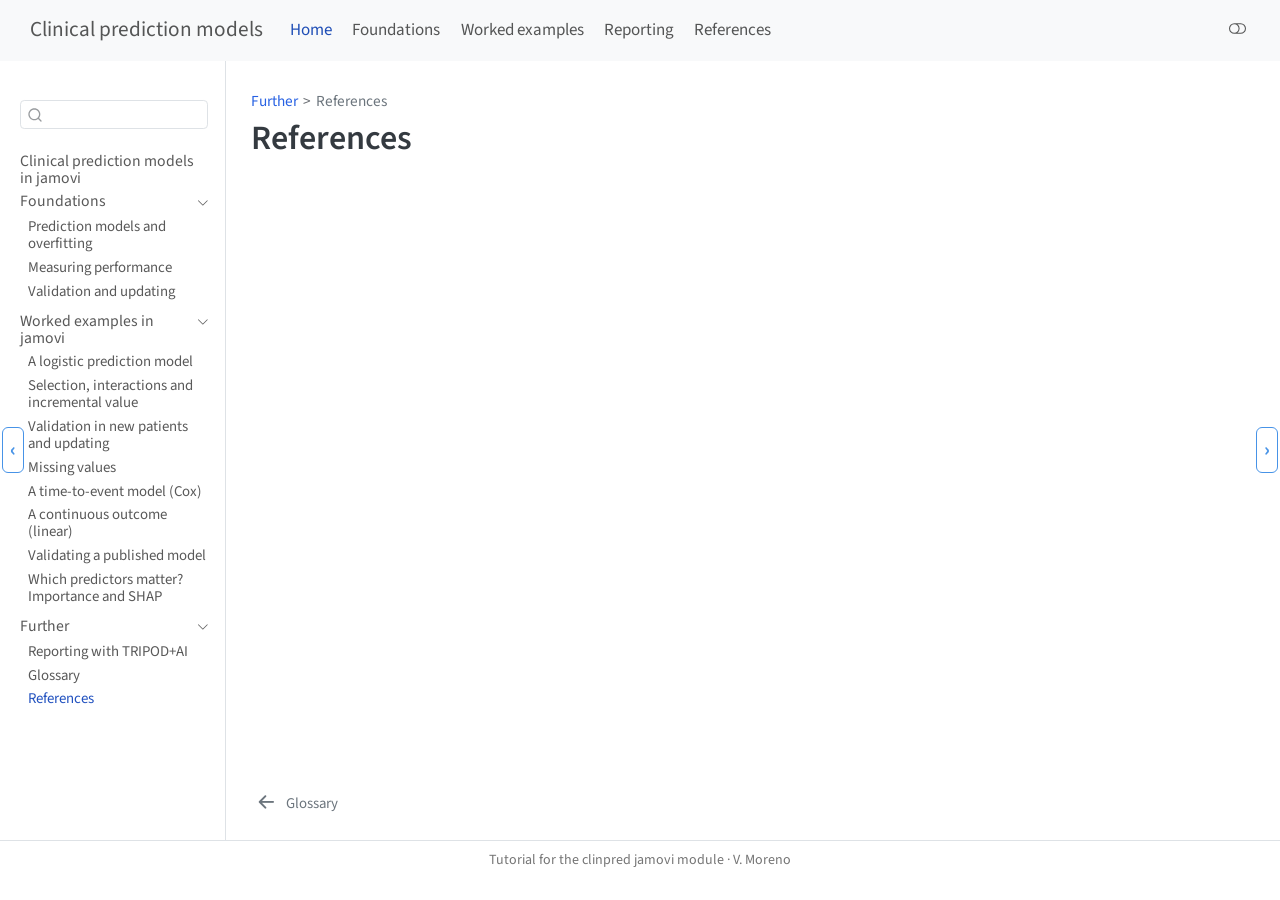
==== docs/references.html @ 21238e84 "clinpred 0.5.0: tutorial, documentation, last fixes - tutorial website (docs/, GitHub Pages): founda" ====
<!DOCTYPE html>
<html xmlns="http://www.w3.org/1999/xhtml" lang="en" xml:lang="en"><head>

<meta charset="utf-8">
<meta name="generator" content="quarto-1.10.18">

<meta name="viewport" content="width=device-width, initial-scale=1.0, user-scalable=yes">


<title>References – Clinical prediction models</title>
<style>
/* Default styles provided by pandoc.
** See https://pandoc.org/MANUAL.html#variables-for-html for config info.
*/
span.smallcaps{font-variant: small-caps;}
div.columns{display: flex; gap: 1.5em;}
div.column{flex: auto;}
@media screen {
div.columns{gap: min(4vw, 1.5em);}
div.column{overflow-x: auto;}
}
div.hanging-indent{margin-left: 1.5em; text-indent: -1.5em;}
ul.task-list{list-style: none;}
ul.task-list li input[type="checkbox"] {
  width: 0.8em;
  margin: 0 0.8em 0.2em -1em; /* quarto-specific, see https://github.com/quarto-dev/quarto-cli/issues/4556 */ 
  vertical-align: middle;
}
/* CSS for citations */
div.csl-bib-body { }
div.csl-entry {
  clear: both;
}
.hanging-indent div.csl-entry {
  margin-left:2em;
  text-indent:-2em;
}
div.csl-left-margin {
  min-width:2em;
  float:left;
}
div.csl-right-inline {
  margin-left:2em;
  padding-left:1em;
}
div.csl-indent {
  margin-left: 2em;
}</style>


<script src="site_libs/quarto-nav/quarto-nav.js"></script>
<script src="site_libs/quarto-nav/headroom.min.js"></script>
<script src="site_libs/clipboard/clipboard.min.js"></script>
<script src="site_libs/quarto-search/autocomplete.umd.js"></script>
<script src="site_libs/quarto-search/fuse.min.js"></script>
<script src="site_libs/quarto-search/quarto-search.js"></script>
<meta name="quarto:offset" content="./">
<link href="./further/glossary.html" rel="prev">
<script src="site_libs/quarto-html/quarto.js" type="module"></script>
<script src="site_libs/quarto-html/tabsets/tabsets.js" type="module"></script>
<script src="site_libs/quarto-html/popper.min.js"></script>
<script src="site_libs/quarto-html/tippy.umd.min.js"></script>
<script src="site_libs/quarto-html/anchor.min.js"></script>
<link href="site_libs/quarto-html/tippy.css" rel="stylesheet">
<link href="site_libs/quarto-html/quarto-syntax-highlighting-64a204ab8560d761af7679ceaba22944.css" rel="stylesheet" class="quarto-color-scheme" id="quarto-text-highlighting-styles">
<link href="site_libs/quarto-html/quarto-syntax-highlighting-dark-b85bc7c33db8c58e0ec93c3465666fed.css" rel="stylesheet" class="quarto-color-scheme quarto-color-alternate" id="quarto-text-highlighting-styles">
<link href="site_libs/quarto-html/quarto-syntax-highlighting-64a204ab8560d761af7679ceaba22944.css" rel="stylesheet" class="quarto-color-scheme-extra" id="quarto-text-highlighting-styles">
<script src="site_libs/bootstrap/bootstrap.min.js"></script>
<link href="site_libs/bootstrap/bootstrap-icons.css" rel="stylesheet">
<link href="site_libs/bootstrap/bootstrap-e5e84f5a70260acdabf710505354887c.min.css" rel="stylesheet" append-hash="true" class="quarto-color-scheme" id="quarto-bootstrap" data-mode="light">
<link href="site_libs/bootstrap/bootstrap-dark-4143a9d5f9d8f9deb4202a6d60211dcc.min.css" rel="stylesheet" append-hash="true" class="quarto-color-scheme quarto-color-alternate" id="quarto-bootstrap" data-mode="dark">
<link href="site_libs/bootstrap/bootstrap-e5e84f5a70260acdabf710505354887c.min.css" rel="stylesheet" append-hash="true" class="quarto-color-scheme-extra" id="quarto-bootstrap" data-mode="light">
<script id="quarto-search-options" type="application/json">{
  "location": "sidebar",
  "copy-button": false,
  "collapse-after": 3,
  "panel-placement": "start",
  "type": "textbox",
  "limit": 50,
  "keyboard-shortcut": [
    "f",
    "/",
    "s"
  ],
  "language": {
    "search-no-results-text": "No results",
    "search-matching-documents-text": "matching documents",
    "search-copy-link-title": "Copy link to search",
    "search-hide-matches-text": "Hide additional matches",
    "search-more-match-text": "more match in this document",
    "search-more-matches-text": "more matches in this document",
    "search-clear-button-title": "Clear",
    "search-text-placeholder": "",
    "search-detached-cancel-button-title": "Cancel",
    "search-submit-button-title": "Submit",
    "search-label": "Search"
  }
}</script>


<link rel="stylesheet" href="styles.css">
</head>

<body class="nav-sidebar docked nav-fixed quarto-light"><script id="quarto-html-before-body" type="application/javascript">
    const toggleBodyColorMode = (bsSheetEl) => {
      const mode = bsSheetEl.getAttribute("data-mode");
      const bodyEl = window.document.querySelector("body");
      if (mode === "dark") {
        bodyEl.classList.add("quarto-dark");
        bodyEl.classList.remove("quarto-light");
      } else {
        bodyEl.classList.add("quarto-light");
        bodyEl.classList.remove("quarto-dark");
      }
    }
    const toggleBodyColorPrimary = () => {
      const bsSheetEl = window.document.querySelector("link#quarto-bootstrap:not([rel=disabled-stylesheet])");
      if (bsSheetEl) {
        toggleBodyColorMode(bsSheetEl);
      }
    }
    const setColorSchemeToggle = (alternate) => {
      const toggles = window.document.querySelectorAll('.quarto-color-scheme-toggle');
      for (let i=0; i < toggles.length; i++) {
        const toggle = toggles[i];
        if (toggle) {
          if (alternate) {
            toggle.classList.add("alternate");
          } else {
            toggle.classList.remove("alternate");
          }
        }
      }
    };
    const toggleColorMode = (alternate) => {
      // Switch the stylesheets
      const primaryStylesheets = window.document.querySelectorAll('link.quarto-color-scheme:not(.quarto-color-alternate)');
      const alternateStylesheets = window.document.querySelectorAll('link.quarto-color-scheme.quarto-color-alternate');
      manageTransitions('#quarto-margin-sidebar .nav-link', false);
      if (alternate) {
        // note: dark is layered on light, we don't disable primary!
        enableStylesheet(alternateStylesheets);
        for (const sheetNode of alternateStylesheets) {
          if (sheetNode.id === "quarto-bootstrap") {
            toggleBodyColorMode(sheetNode);
          }
        }
      } else {
        disableStylesheet(alternateStylesheets);
        enableStylesheet(primaryStylesheets)
        toggleBodyColorPrimary();
      }
      manageTransitions('#quarto-margin-sidebar .nav-link', true);
      // Switch the toggles
      setColorSchemeToggle(alternate)
      // Hack to workaround the fact that safari doesn't
      // properly recolor the scrollbar when toggling (#1455)
      if (navigator.userAgent.indexOf('Safari') > 0 && navigator.userAgent.indexOf('Chrome') == -1) {
        manageTransitions("body", false);
        window.scrollTo(0, 1);
        setTimeout(() => {
          window.scrollTo(0, 0);
          manageTransitions("body", true);
        }, 40);
      }
    }
    const disableStylesheet = (stylesheets) => {
      for (let i=0; i < stylesheets.length; i++) {
        const stylesheet = stylesheets[i];
        stylesheet.rel = 'disabled-stylesheet';
      }
    }
    const enableStylesheet = (stylesheets) => {
      for (let i=0; i < stylesheets.length; i++) {
        const stylesheet = stylesheets[i];
        if(stylesheet.rel !== 'stylesheet') { // for Chrome, which will still FOUC without this check
          stylesheet.rel = 'stylesheet';
        }
      }
    }
    const manageTransitions = (selector, allowTransitions) => {
      const els = window.document.querySelectorAll(selector);
      for (let i=0; i < els.length; i++) {
        const el = els[i];
        if (allowTransitions) {
          el.classList.remove('notransition');
        } else {
          el.classList.add('notransition');
        }
      }
    }
    const isFileUrl = () => {
      return window.location.protocol === 'file:';
    }
    const hasAlternateSentinel = () => {
      let styleSentinel = getColorSchemeSentinel();
      if (styleSentinel !== null) {
        return styleSentinel === "alternate";
      } else {
        return false;
      }
    }
    const setStyleSentinel = (alternate) => {
      const value = alternate ? "alternate" : "default";
      if (!isFileUrl()) {
        window.localStorage.setItem("quarto-color-scheme", value);
      } else {
        localAlternateSentinel = value;
      }
    }
    const getColorSchemeSentinel = () => {
      if (!isFileUrl()) {
        const storageValue = window.localStorage.getItem("quarto-color-scheme");
        return storageValue != null ? storageValue : localAlternateSentinel;
      } else {
        return localAlternateSentinel;
      }
    }
    const toggleGiscusIfUsed = (isAlternate, darkModeDefault) => {
      const baseTheme = document.querySelector('#giscus-base-theme')?.value ?? 'light';
      const alternateTheme = document.querySelector('#giscus-alt-theme')?.value ?? 'dark';
      let newTheme = '';
      if(authorPrefersDark) {
        newTheme = isAlternate ? baseTheme : alternateTheme;
      } else {
        newTheme = isAlternate ? alternateTheme : baseTheme;
      }
      const changeGiscusTheme = () => {
        // From: https://github.com/giscus/giscus/issues/336
        const sendMessage = (message) => {
          const iframe = document.querySelector('iframe.giscus-frame');
          if (!iframe) return;
          iframe.contentWindow.postMessage({ giscus: message }, 'https://giscus.app');
        }
        sendMessage({
          setConfig: {
            theme: newTheme
          }
        });
      }
      const isGiscussLoaded = window.document.querySelector('iframe.giscus-frame') !== null;
      if (isGiscussLoaded) {
        changeGiscusTheme();
      }
    };
    const authorPrefersDark = false;
    const darkModeDefault = authorPrefersDark;
      document.querySelector('link#quarto-text-highlighting-styles.quarto-color-scheme-extra').rel = 'disabled-stylesheet';
      document.querySelector('link#quarto-bootstrap.quarto-color-scheme-extra').rel = 'disabled-stylesheet';
    let localAlternateSentinel = darkModeDefault ? 'alternate' : 'default';
    // Dark / light mode switch
    window.quartoToggleColorScheme = () => {
      // Read the current dark / light value
      let toAlternate = !hasAlternateSentinel();
      toggleColorMode(toAlternate);
      setStyleSentinel(toAlternate);
      toggleGiscusIfUsed(toAlternate, darkModeDefault);
      window.dispatchEvent(new Event('resize'));
    };
    // Switch to dark mode if need be
    if (hasAlternateSentinel()) {
      toggleColorMode(true);
    } else {
      toggleColorMode(false);
    }
  </script>

<div id="quarto-search-results"></div>
  <header id="quarto-header" class="headroom fixed-top">
    <nav class="navbar navbar-expand-lg " data-bs-theme="dark">
      <div class="navbar-container container-fluid">
      <div class="navbar-brand-container mx-auto">
    <a class="navbar-brand" href="./index.html">
    <span class="navbar-title">Clinical prediction models</span>
    </a>
  </div>
          <button class="navbar-toggler" type="button" data-bs-toggle="collapse" data-bs-target="#navbarCollapse" aria-controls="navbarCollapse" role="menu" aria-expanded="false" aria-label="Toggle navigation" onclick="if (window.quartoToggleHeadroom) { window.quartoToggleHeadroom(); }">
  <span class="navbar-toggler-icon"></span>
</button>
          <div class="collapse navbar-collapse" id="navbarCollapse">
            <ul class="navbar-nav navbar-nav-scroll me-auto">
  <li class="nav-item">
    <a class="nav-link active" href="./index.html" aria-current="page"> 
<span class="menu-text">Home</span></a>
  </li>  
  <li class="nav-item">
    <a class="nav-link" href="./foundations/prediction-models.html"> 
<span class="menu-text">Foundations</span></a>
  </li>  
  <li class="nav-item">
    <a class="nav-link" href="./worked/logistic.html"> 
<span class="menu-text">Worked examples</span></a>
  </li>  
  <li class="nav-item">
    <a class="nav-link" href="./further/reporting.html"> 
<span class="menu-text">Reporting</span></a>
  </li>  
  <li class="nav-item">
    <a class="nav-link" href="./references.html"> 
<span class="menu-text">References</span></a>
  </li>  
</ul>
          </div> <!-- /navcollapse -->
            <div class="quarto-navbar-tools">
  <a href="" class="quarto-color-scheme-toggle quarto-navigation-tool  px-1" onclick="window.quartoToggleColorScheme(); return false;" title="Toggle dark mode"><i class="bi"></i></a>
</div>
      </div> <!-- /container-fluid -->
    </nav>
  <nav class="quarto-secondary-nav">
    <div class="container-fluid d-flex">
      <button type="button" class="quarto-btn-toggle btn" data-bs-toggle="collapse" role="button" data-bs-target=".quarto-sidebar-collapse-item" aria-controls="quarto-sidebar" aria-expanded="false" aria-label="Toggle sidebar navigation" onclick="if (window.quartoToggleHeadroom) { window.quartoToggleHeadroom(); }">
        <i class="bi bi-layout-text-sidebar-reverse"></i>
      </button>
        <nav class="quarto-page-breadcrumbs" aria-label="breadcrumb"><ol class="breadcrumb"><li class="breadcrumb-item"><a href="./further/reporting.html">Further</a></li><li class="breadcrumb-item"><a href="./references.html">References</a></li></ol></nav>
        <a class="flex-grow-1" role="navigation" data-bs-toggle="collapse" data-bs-target=".quarto-sidebar-collapse-item" aria-controls="quarto-sidebar" aria-expanded="false" aria-label="Toggle sidebar navigation" onclick="if (window.quartoToggleHeadroom) { window.quartoToggleHeadroom(); }">      
        </a>
      <button type="button" class="btn quarto-search-button" aria-label="Search" onclick="window.quartoOpenSearch();">
        <i class="bi bi-search"></i>
      </button>
    </div>
  </nav>
</header>
<!-- content -->
<div id="quarto-content" class="quarto-container page-columns page-rows-contents page-layout-article page-navbar">
<!-- sidebar -->
  <nav id="quarto-sidebar" class="sidebar collapse collapse-horizontal quarto-sidebar-collapse-item sidebar-navigation docked overflow-auto">
        <div class="mt-2 flex-shrink-0 align-items-center">
        <div class="sidebar-search">
        <div id="quarto-search" class="" title="Search"></div>
        </div>
        </div>
    <div class="sidebar-menu-container"> 
    <ul class="list-unstyled mt-1">
        <li class="sidebar-item">
  <div class="sidebar-item-container"> 
  <a href="./index.html" class="sidebar-item-text sidebar-link">
 <span class="menu-text">Clinical prediction models in jamovi</span></a>
  </div>
</li>
        <li class="sidebar-item sidebar-item-section">
      <div class="sidebar-item-container"> 
            <a class="sidebar-item-text sidebar-link text-start" data-bs-toggle="collapse" data-bs-target="#quarto-sidebar-section-1" role="navigation" aria-expanded="true">
 <span class="menu-text">Foundations</span></a>
          <a class="sidebar-item-toggle text-start" data-bs-toggle="collapse" data-bs-target="#quarto-sidebar-section-1" role="navigation" aria-expanded="true" aria-label="Toggle section">
            <i class="bi bi-chevron-right ms-2"></i>
          </a> 
      </div>
      <ul id="quarto-sidebar-section-1" class="collapse list-unstyled sidebar-section depth1 show">  
          <li class="sidebar-item">
  <div class="sidebar-item-container"> 
  <a href="./foundations/prediction-models.html" class="sidebar-item-text sidebar-link">
 <span class="menu-text">Prediction models and overfitting</span></a>
  </div>
</li>
          <li class="sidebar-item">
  <div class="sidebar-item-container"> 
  <a href="./foundations/performance.html" class="sidebar-item-text sidebar-link">
 <span class="menu-text">Measuring performance</span></a>
  </div>
</li>
          <li class="sidebar-item">
  <div class="sidebar-item-container"> 
  <a href="./foundations/validation.html" class="sidebar-item-text sidebar-link">
 <span class="menu-text">Validation and updating</span></a>
  </div>
</li>
      </ul>
  </li>
        <li class="sidebar-item sidebar-item-section">
      <div class="sidebar-item-container"> 
            <a class="sidebar-item-text sidebar-link text-start" data-bs-toggle="collapse" data-bs-target="#quarto-sidebar-section-2" role="navigation" aria-expanded="true">
 <span class="menu-text">Worked examples in jamovi</span></a>
          <a class="sidebar-item-toggle text-start" data-bs-toggle="collapse" data-bs-target="#quarto-sidebar-section-2" role="navigation" aria-expanded="true" aria-label="Toggle section">
            <i class="bi bi-chevron-right ms-2"></i>
          </a> 
      </div>
      <ul id="quarto-sidebar-section-2" class="collapse list-unstyled sidebar-section depth1 show">  
          <li class="sidebar-item">
  <div class="sidebar-item-container"> 
  <a href="./worked/logistic.html" class="sidebar-item-text sidebar-link">
 <span class="menu-text">A logistic prediction model</span></a>
  </div>
</li>
          <li class="sidebar-item">
  <div class="sidebar-item-container"> 
  <a href="./worked/selection.html" class="sidebar-item-text sidebar-link">
 <span class="menu-text">Selection, interactions and incremental value</span></a>
  </div>
</li>
          <li class="sidebar-item">
  <div class="sidebar-item-container"> 
  <a href="./worked/external.html" class="sidebar-item-text sidebar-link">
 <span class="menu-text">Validation in new patients and updating</span></a>
  </div>
</li>
          <li class="sidebar-item">
  <div class="sidebar-item-container"> 
  <a href="./worked/missing.html" class="sidebar-item-text sidebar-link">
 <span class="menu-text">Missing values</span></a>
  </div>
</li>
          <li class="sidebar-item">
  <div class="sidebar-item-container"> 
  <a href="./worked/cox.html" class="sidebar-item-text sidebar-link">
 <span class="menu-text">A time-to-event model (Cox)</span></a>
  </div>
</li>
          <li class="sidebar-item">
  <div class="sidebar-item-container"> 
  <a href="./worked/linear.html" class="sidebar-item-text sidebar-link">
 <span class="menu-text">A continuous outcome (linear)</span></a>
  </div>
</li>
          <li class="sidebar-item">
  <div class="sidebar-item-container"> 
  <a href="./worked/published.html" class="sidebar-item-text sidebar-link">
 <span class="menu-text">Validating a published model</span></a>
  </div>
</li>
          <li class="sidebar-item">
  <div class="sidebar-item-container"> 
  <a href="./worked/importance.html" class="sidebar-item-text sidebar-link">
 <span class="menu-text">Which predictors matter? Importance and SHAP</span></a>
  </div>
</li>
      </ul>
  </li>
        <li class="sidebar-item sidebar-item-section">
      <div class="sidebar-item-container"> 
            <a class="sidebar-item-text sidebar-link text-start" data-bs-toggle="collapse" data-bs-target="#quarto-sidebar-section-3" role="navigation" aria-expanded="true">
 <span class="menu-text">Further</span></a>
          <a class="sidebar-item-toggle text-start" data-bs-toggle="collapse" data-bs-target="#quarto-sidebar-section-3" role="navigation" aria-expanded="true" aria-label="Toggle section">
            <i class="bi bi-chevron-right ms-2"></i>
          </a> 
      </div>
      <ul id="quarto-sidebar-section-3" class="collapse list-unstyled sidebar-section depth1 show">  
          <li class="sidebar-item">
  <div class="sidebar-item-container"> 
  <a href="./further/reporting.html" class="sidebar-item-text sidebar-link">
 <span class="menu-text">Reporting with TRIPOD+AI</span></a>
  </div>
</li>
          <li class="sidebar-item">
  <div class="sidebar-item-container"> 
  <a href="./further/glossary.html" class="sidebar-item-text sidebar-link">
 <span class="menu-text">Glossary</span></a>
  </div>
</li>
          <li class="sidebar-item">
  <div class="sidebar-item-container"> 
  <a href="./references.html" class="sidebar-item-text sidebar-link active">
 <span class="menu-text">References</span></a>
  </div>
</li>
      </ul>
  </li>
    </ul>
    </div>
</nav>
<div id="quarto-sidebar-glass" class="quarto-sidebar-collapse-item" data-bs-toggle="collapse" data-bs-target=".quarto-sidebar-collapse-item"></div>
<!-- margin-sidebar -->
    <div id="quarto-margin-sidebar" class="sidebar margin-sidebar zindex-bottom">
        
    </div>
<!-- main -->
<main class="content" id="quarto-document-content">


<header id="title-block-header" class="quarto-title-block default"><nav class="quarto-page-breadcrumbs quarto-title-breadcrumbs d-none d-lg-block" aria-label="breadcrumb"><ol class="breadcrumb"><li class="breadcrumb-item"><a href="./further/reporting.html">Further</a></li><li class="breadcrumb-item"><a href="./references.html">References</a></li></ol></nav>
<div class="quarto-title">
<h1 class="title">References</h1>
</div>



<div class="quarto-title-meta">

    
  
    
  </div>
  


</header>


<div id="refs" role="list">

</div>



<a onclick="window.scrollTo(0, 0); return false;" role="button" id="quarto-back-to-top"><i class="bi bi-arrow-up"></i> Back to top</a></main> <!-- /main -->
<!-- Collapsible left (contents) and right (on this page) panels on wide
     screens: a button at each edge, ‹ hides a panel and › brings it back; the
     text widens into the space; the choice is remembered between pages.
     Copied from jamovi-skill/templates/tutorial/collapse.html; included with
     format: html: include-after-body: collapse.html in _quarto.yml. -->
<style>
.panel-toggle {
  position: fixed; top: 50%; transform: translateY(-50%); z-index: 1100;
  width: 22px; height: 46px; padding: 0; font-size: 20px; line-height: 1;
  border: 1px solid var(--bs-border-color, #ccc); border-radius: 6px;
  background: var(--bs-body-bg, #fff); color: var(--bs-body-color, #333);
  opacity: 0.7; cursor: pointer;
}
.panel-toggle:hover { opacity: 1; }
/* blue, for visibility: the edge buttons and the site title in the contents */
.panel-toggle { color: #2780e3; border-color: #2780e3; font-weight: bold; opacity: 0.85; }
.sidebar-title, .sidebar-title a { color: #2780e3 !important; }
body.quarto-dark .panel-toggle { color: #6aa9f0; border-color: #6aa9f0; }
body.quarto-dark .sidebar-title, body.quarto-dark .sidebar-title a { color: #6aa9f0 !important; }
#panel-toggle-left { left: 2px; }
#panel-toggle-right { right: 2px; }
@media (max-width: 991.98px) { .panel-toggle { display: none; } }
@media (min-width: 992px) {
  body.panel-left-off #quarto-sidebar { display: none !important; }
  body.panel-right-off #quarto-margin-sidebar { display: none !important; }
  body.panel-left-off main.content { grid-column-start: page-start !important; }
  body.panel-right-off main.content { grid-column-end: page-end !important; }
}
</style>
<script>
(function () {
  var KEY = "tutorial-panels";
  var state = { left: true, right: true };
  try { var s = JSON.parse(localStorage.getItem(KEY)); if (s) state = s; } catch (e) {}
  function apply() {
    document.body.classList.toggle("panel-left-off", !state.left);
    document.body.classList.toggle("panel-right-off", !state.right);
    var l = document.getElementById("panel-toggle-left"), r = document.getElementById("panel-toggle-right");
    if (l) { l.textContent = state.left ? "‹" : "›"; l.title = state.left ? "Hide the contents" : "Show the contents"; }
    if (r) { r.textContent = state.right ? "›" : "‹"; r.title = state.right ? "Hide 'On this page'" : "Show 'On this page'"; }
    try { localStorage.setItem(KEY, JSON.stringify(state)); } catch (e) {}
  }
  function button(id, side) {
    var b = document.createElement("button");
    b.type = "button"; b.id = id; b.className = "panel-toggle";
    b.addEventListener("click", function () { state[side] = !state[side]; apply(); });
    document.body.appendChild(b);
  }
  document.addEventListener("DOMContentLoaded", function () {
    if (document.getElementById("quarto-sidebar")) button("panel-toggle-left", "left");
    if (document.getElementById("quarto-margin-sidebar")) button("panel-toggle-right", "right");
    apply();
  });
})();
</script>
<script id="quarto-html-after-body" type="application/javascript">
  window.document.addEventListener("DOMContentLoaded", function (event) {
    // Ensure there is a toggle, if there isn't float one in the top right
    if (window.document.querySelector('.quarto-color-scheme-toggle') === null) {
      const a = window.document.createElement('a');
      a.classList.add('top-right');
      a.classList.add('quarto-color-scheme-toggle');
      a.href = "";
      a.onclick = function() { try { window.quartoToggleColorScheme(); } catch {} return false; };
      const i = window.document.createElement("i");
      i.classList.add('bi');
      a.appendChild(i);
      window.document.body.appendChild(a);
    }
    setColorSchemeToggle(hasAlternateSentinel())
    const icon = "";
    const anchorJS = new window.AnchorJS();
    anchorJS.options = {
      placement: 'right',
      icon: icon
    };
    anchorJS.add('.anchored');
    const isCodeAnnotation = (el) => {
      for (const clz of el.classList) {
        if (clz.startsWith('code-annotation-')) {                     
          return true;
        }
      }
      return false;
    }
    const onCopySuccess = function(e) {
      // button target
      const button = e.trigger;
      // don't keep focus
      button.blur();
      // flash "checked"
      button.classList.add('code-copy-button-checked');
      var currentTitle = button.getAttribute("title");
      button.setAttribute("title", "Copied!");
      let tooltip;
      if (window.bootstrap) {
        button.setAttribute("data-bs-toggle", "tooltip");
        button.setAttribute("data-bs-placement", "left");
        button.setAttribute("data-bs-title", "Copied!");
        tooltip = new bootstrap.Tooltip(button, 
          { trigger: "manual", 
            customClass: "code-copy-button-tooltip",
            offset: [0, -8]});
        tooltip.show();    
      }
      setTimeout(function() {
        if (tooltip) {
          tooltip.hide();
          button.removeAttribute("data-bs-title");
          button.removeAttribute("data-bs-toggle");
          button.removeAttribute("data-bs-placement");
        }
        button.setAttribute("title", currentTitle);
        button.classList.remove('code-copy-button-checked');
      }, 1000);
      // clear code selection
      e.clearSelection();
    }
    const getTextToCopy = function(trigger) {
      const outerScaffold = trigger.parentElement.cloneNode(true);
      const codeEl = outerScaffold.querySelector('code');
      for (const childEl of codeEl.children) {
        if (isCodeAnnotation(childEl)) {
          childEl.remove();
        }
      }
      return codeEl.innerText;
    }
    const clipboard = new window.ClipboardJS('.code-copy-button:not([data-in-quarto-modal])', {
      text: getTextToCopy
    });
    clipboard.on('success', onCopySuccess);
    if (window.document.getElementById('quarto-embedded-source-code-modal')) {
      const clipboardModal = new window.ClipboardJS('.code-copy-button[data-in-quarto-modal]', {
        text: getTextToCopy,
        container: window.document.getElementById('quarto-embedded-source-code-modal')
      });
      clipboardModal.on('success', onCopySuccess);
    }
      var localhostRegex = new RegExp(/^(?:http|https):\/\/localhost\:?[0-9]*\//);
      var mailtoRegex = new RegExp(/^mailto:/);
        var filterRegex = new RegExp('/' + window.location.host + '/');
      var isInternal = (href) => {
          return filterRegex.test(href) || localhostRegex.test(href) || mailtoRegex.test(href);
      }
      // Inspect non-navigation links and adorn them if external
     var links = window.document.querySelectorAll('a[href]:not(.nav-link):not(.navbar-brand):not(.toc-action):not(.sidebar-link):not(.sidebar-item-toggle):not(.pagination-link):not(.no-external):not([aria-hidden]):not(.dropdown-item):not(.quarto-navigation-tool):not(.about-link)');
      for (var i=0; i<links.length; i++) {
        const link = links[i];
        if (!isInternal(link.href)) {
          // undo the damage that might have been done by quarto-nav.js in the case of
          // links that we want to consider external
          if (link.dataset.originalHref !== undefined) {
            link.href = link.dataset.originalHref;
          }
        }
      }
    function tippyHover(el, contentFn, onTriggerFn, onUntriggerFn) {
      const config = {
        allowHTML: true,
        maxWidth: 500,
        delay: 100,
        arrow: false,
        appendTo: function(el) {
            return el.parentElement;
        },
        interactive: true,
        interactiveBorder: 10,
        theme: 'quarto',
        placement: 'bottom-start',
      };
      if (contentFn) {
        config.content = contentFn;
      }
      if (onTriggerFn) {
        config.onTrigger = onTriggerFn;
      }
      if (onUntriggerFn) {
        config.onUntrigger = onUntriggerFn;
      }
      window.tippy(el, config); 
    }
    const noterefs = window.document.querySelectorAll('a[role="doc-noteref"]');
    for (var i=0; i<noterefs.length; i++) {
      const ref = noterefs[i];
      tippyHover(ref, function() {
        // use id or data attribute instead here
        let href = ref.getAttribute('data-footnote-href') || ref.getAttribute('href');
        try { href = new URL(href).hash; } catch {}
        const id = href.replace(/^#\/?/, "");
        const note = window.document.getElementById(id);
        if (note) {
          return note.innerHTML;
        } else {
          return "";
        }
      });
    }
    const xrefs = window.document.querySelectorAll('a.quarto-xref');
    const processXRef = (id, note) => {
      // Strip column container classes
      const stripColumnClz = (el) => {
        el.classList.remove("page-full", "page-columns");
        if (el.children) {
          for (const child of el.children) {
            stripColumnClz(child);
          }
        }
      }
      stripColumnClz(note)
      if (id === null || id.startsWith('sec-')) {
        // Special case sections, only their first couple elements
        const container = document.createElement("div");
        if (note.children && note.children.length > 2) {
          container.appendChild(note.children[0].cloneNode(true));
          for (let i = 1; i < note.children.length; i++) {
            const child = note.children[i];
            if (child.tagName === "P" && child.innerText === "") {
              continue;
            } else {
              container.appendChild(child.cloneNode(true));
              break;
            }
          }
          if (window.Quarto?.typesetMath) {
            window.Quarto.typesetMath(container);
          }
          return container.innerHTML
        } else {
          if (window.Quarto?.typesetMath) {
            window.Quarto.typesetMath(note);
          }
          return note.innerHTML;
        }
      } else {
        // Remove any anchor links if they are present
        const anchorLink = note.querySelector('a.anchorjs-link');
        if (anchorLink) {
          anchorLink.remove();
        }
        if (window.Quarto?.typesetMath) {
          window.Quarto.typesetMath(note);
        }
        if (note.classList.contains("callout")) {
          return note.outerHTML;
        } else {
          return note.innerHTML;
        }
      }
    }
    for (var i=0; i<xrefs.length; i++) {
      const xref = xrefs[i];
      tippyHover(xref, undefined, function(instance) {
        instance.disable();
        let url = xref.getAttribute('href');
        let hash = undefined; 
        if (url.startsWith('#')) {
          hash = url;
        } else {
          try { hash = new URL(url).hash; } catch {}
        }
        if (hash) {
          const id = hash.replace(/^#\/?/, "");
          const note = window.document.getElementById(id);
          if (note !== null) {
            try {
              const html = processXRef(id, note.cloneNode(true));
              instance.setContent(html);
            } finally {
              instance.enable();
              instance.show();
            }
          } else {
            // See if we can fetch this
            fetch(url.split('#')[0])
            .then(res => res.text())
            .then(html => {
              const parser = new DOMParser();
              const htmlDoc = parser.parseFromString(html, "text/html");
              const note = htmlDoc.getElementById(id);
              if (note !== null) {
                const html = processXRef(id, note);
                instance.setContent(html);
              } 
            }).finally(() => {
              instance.enable();
              instance.show();
            });
          }
        } else {
          // See if we can fetch a full url (with no hash to target)
          // This is a special case and we should probably do some content thinning / targeting
          fetch(url)
          .then(res => res.text())
          .then(html => {
            const parser = new DOMParser();
            const htmlDoc = parser.parseFromString(html, "text/html");
            const note = htmlDoc.querySelector('main.content');
            if (note !== null) {
              // This should only happen for chapter cross references
              // (since there is no id in the URL)
              // remove the first header
              if (note.children.length > 0 && note.children[0].tagName === "HEADER") {
                note.children[0].remove();
              }
              const html = processXRef(null, note);
              instance.setContent(html);
            } 
          }).finally(() => {
            instance.enable();
            instance.show();
          });
        }
      }, function(instance) {
      });
    }
        let selectedAnnoteEl;
        const selectorForAnnotation = ( cell, annotation) => {
          let cellAttr = 'data-code-cell="' + cell + '"';
          let lineAttr = 'data-code-annotation="' +  annotation + '"';
          const selector = 'span[' + cellAttr + '][' + lineAttr + ']';
          return selector;
        }
        const selectCodeLines = (annoteEl) => {
          const doc = window.document;
          const targetCell = annoteEl.getAttribute("data-target-cell");
          const targetAnnotation = annoteEl.getAttribute("data-target-annotation");
          const annoteSpan = window.document.querySelector(selectorForAnnotation(targetCell, targetAnnotation));
          const lines = annoteSpan.getAttribute("data-code-lines").split(",");
          const lineIds = lines.map((line) => {
            return targetCell + "-" + line;
          })
          let top = null;
          let height = null;
          let parent = null;
          if (lineIds.length > 0) {
              //compute the position of the single el (top and bottom and make a div)
              const el = window.document.getElementById(lineIds[0]);
              top = el.offsetTop;
              height = el.offsetHeight;
              parent = el.parentElement.parentElement;
            if (lineIds.length > 1) {
              const lastEl = window.document.getElementById(lineIds[lineIds.length - 1]);
              const bottom = lastEl.offsetTop + lastEl.offsetHeight;
              height = bottom - top;
            }
            if (top !== null && height !== null && parent !== null) {
              // cook up a div (if necessary) and position it 
              let div = window.document.getElementById("code-annotation-line-highlight");
              if (div === null) {
                div = window.document.createElement("div");
                div.setAttribute("id", "code-annotation-line-highlight");
                div.style.position = 'absolute';
                parent.appendChild(div);
              }
              div.style.top = top - 2 + "px";
              div.style.height = height + 4 + "px";
              div.style.left = 0;
              let gutterDiv = window.document.getElementById("code-annotation-line-highlight-gutter");
              if (gutterDiv === null) {
                gutterDiv = window.document.createElement("div");
                gutterDiv.setAttribute("id", "code-annotation-line-highlight-gutter");
                gutterDiv.style.position = 'absolute';
                const codeCell = window.document.getElementById(targetCell);
                const gutter = codeCell.querySelector('.code-annotation-gutter');
                gutter.appendChild(gutterDiv);
              }
              gutterDiv.style.top = top - 2 + "px";
              gutterDiv.style.height = height + 4 + "px";
            }
            selectedAnnoteEl = annoteEl;
          }
        };
        const unselectCodeLines = () => {
          const elementsIds = ["code-annotation-line-highlight", "code-annotation-line-highlight-gutter"];
          elementsIds.forEach((elId) => {
            const div = window.document.getElementById(elId);
            if (div) {
              div.remove();
            }
          });
          selectedAnnoteEl = undefined;
        };
          // Handle positioning of the toggle
      window.addEventListener(
        "resize",
        throttle(() => {
          elRect = undefined;
          if (selectedAnnoteEl) {
            selectCodeLines(selectedAnnoteEl);
          }
        }, 10)
      );
      function throttle(fn, ms) {
      let throttle = false;
      let timer;
        return (...args) => {
          if(!throttle) { // first call gets through
              fn.apply(this, args);
              throttle = true;
          } else { // all the others get throttled
              if(timer) clearTimeout(timer); // cancel #2
              timer = setTimeout(() => {
                fn.apply(this, args);
                timer = throttle = false;
              }, ms);
          }
        };
      }
        // Attach click handler to the DT
        const annoteDls = window.document.querySelectorAll('dt[data-target-cell]');
        for (const annoteDlNode of annoteDls) {
          annoteDlNode.addEventListener('click', (event) => {
            const clickedEl = event.target;
            if (clickedEl !== selectedAnnoteEl) {
              unselectCodeLines();
              const activeEl = window.document.querySelector('dt[data-target-cell].code-annotation-active');
              if (activeEl) {
                activeEl.classList.remove('code-annotation-active');
              }
              selectCodeLines(clickedEl);
              clickedEl.classList.add('code-annotation-active');
            } else {
              // Unselect the line
              unselectCodeLines();
              clickedEl.classList.remove('code-annotation-active');
            }
          });
        }
    const findCites = (el) => {
      const parentEl = el.parentElement;
      if (parentEl) {
        const cites = parentEl.dataset.cites;
        if (cites) {
          return {
            el,
            cites: cites.split(' ')
          };
        } else {
          return findCites(el.parentElement)
        }
      } else {
        return undefined;
      }
    };
    var bibliorefs = window.document.querySelectorAll('a[role="doc-biblioref"]');
    for (var i=0; i<bibliorefs.length; i++) {
      const ref = bibliorefs[i];
      const citeInfo = findCites(ref);
      if (citeInfo) {
        tippyHover(citeInfo.el, function() {
          var popup = window.document.createElement('div');
          citeInfo.cites.forEach(function(cite) {
            var citeDiv = window.document.createElement('div');
            citeDiv.classList.add('hanging-indent');
            citeDiv.classList.add('csl-entry');
            var biblioDiv = window.document.getElementById('ref-' + cite);
            if (biblioDiv) {
              citeDiv.innerHTML = biblioDiv.innerHTML;
            }
            popup.appendChild(citeDiv);
          });
          return popup.innerHTML;
        });
      }
    }
  });
  </script>
<nav class="page-navigation">
  <div class="nav-page nav-page-previous">
      <a href="./further/glossary.html" class="pagination-link" aria-label="Glossary">
        <i class="bi bi-arrow-left-short"></i> <span class="nav-page-text">Glossary</span>
      </a>          
  </div>
  <div class="nav-page nav-page-next">
  </div>
</nav>
</div> <!-- /content -->
<footer class="footer">
  <div class="nav-footer">
    <div class="nav-footer-left">
      &nbsp;
    </div>   
    <div class="nav-footer-center">
<p>Tutorial for the clinpred jamovi module · V. Moreno</p>
</div>
    <div class="nav-footer-right">
      &nbsp;
    </div>
  </div>
</footer>




</body></html>
---- docs/site_libs/quarto-html/tippy.css ----
.tippy-box[data-animation=fade][data-state=hidden]{opacity:0}[data-tippy-root]{max-width:calc(100vw - 10px)}.tippy-box{position:relative;background-color:#333;color:#fff;border-radius:4px;font-size:14px;line-height:1.4;white-space:normal;outline:0;transition-property:transform,visibility,opacity}.tippy-box[data-placement^=top]>.tippy-arrow{bottom:0}.tippy-box[data-placement^=top]>.tippy-arrow:before{bottom:-7px;left:0;border-width:8px 8px 0;border-top-color:initial;transform-origin:center top}.tippy-box[data-placement^=bottom]>.tippy-arrow{top:0}.tippy-box[data-placement^=bottom]>.tippy-arrow:before{top:-7px;left:0;border-width:0 8px 8px;border-bottom-color:initial;transform-origin:center bottom}.tippy-box[data-placement^=left]>.tippy-arrow{right:0}.tippy-box[data-placement^=left]>.tippy-arrow:before{border-width:8px 0 8px 8px;border-left-color:initial;right:-7px;transform-origin:center left}.tippy-box[data-placement^=right]>.tippy-arrow{left:0}.tippy-box[data-placement^=right]>.tippy-arrow:before{left:-7px;border-width:8px 8px 8px 0;border-right-color:initial;transform-origin:center right}.tippy-box[data-inertia][data-state=visible]{transition-timing-function:cubic-bezier(.54,1.5,.38,1.11)}.tippy-arrow{width:16px;height:16px;color:#333}.tippy-arrow:before{content:"";position:absolute;border-color:transparent;border-style:solid}.tippy-content{position:relative;padding:5px 9px;z-index:1}
---- docs/site_libs/quarto-html/quarto-syntax-highlighting-64a204ab8560d761af7679ceaba22944.css ----
/* quarto syntax highlight colors */
:root {
  --quarto-hl-ot-color: #003B4F;
  --quarto-hl-at-color: #657422;
  --quarto-hl-ss-color: #20794D;
  --quarto-hl-an-color: #5E5E5E;
  --quarto-hl-fu-color: #4758AB;
  --quarto-hl-st-color: #20794D;
  --quarto-hl-cf-color: #003B4F;
  --quarto-hl-op-color: #5E5E5E;
  --quarto-hl-er-color: #AD0000;
  --quarto-hl-bn-color: #AD0000;
  --quarto-hl-al-color: #AD0000;
  --quarto-hl-va-color: #111111;
  --quarto-hl-bu-color: inherit;
  --quarto-hl-ex-color: inherit;
  --quarto-hl-pp-color: #AD0000;
  --quarto-hl-in-color: #5E5E5E;
  --quarto-hl-vs-color: #20794D;
  --quarto-hl-wa-color: #5E5E5E;
  --quarto-hl-do-color: #5E5E5E;
  --quarto-hl-im-color: #00769E;
  --quarto-hl-ch-color: #20794D;
  --quarto-hl-dt-color: #AD0000;
  --quarto-hl-fl-color: #AD0000;
  --quarto-hl-co-color: #5E5E5E;
  --quarto-hl-cv-color: #5E5E5E;
  --quarto-hl-cn-color: #8f5902;
  --quarto-hl-sc-color: #5E5E5E;
  --quarto-hl-dv-color: #AD0000;
  --quarto-hl-kw-color: #003B4F;
}

/* other quarto variables */
:root {
  --quarto-font-monospace: SFMono-Regular, Menlo, Monaco, Consolas, "Liberation Mono", "Courier New", monospace;
}

/* syntax highlight based on Pandoc's rules */
pre > code.sourceCode > span {
  color: #003B4F;
}

code.sourceCode > span {
  color: #003B4F;
}

div.sourceCode,
div.sourceCode pre.sourceCode {
  color: #003B4F;
}

/* Normal */
code span {
  color: #003B4F;
}

/* Alert */
code span.al {
  color: #AD0000;
  font-style: inherit;
}

/* Annotation */
code span.an {
  color: #5E5E5E;
  font-style: inherit;
}

/* Attribute */
code span.at {
  color: #657422;
  font-style: inherit;
}

/* BaseN */
code span.bn {
  color: #AD0000;
  font-style: inherit;
}

/* BuiltIn */
code span.bu {
  font-style: inherit;
}

/* ControlFlow */
code span.cf {
  color: #003B4F;
  font-weight: bold;
  font-style: inherit;
}

/* Char */
code span.ch {
  color: #20794D;
  font-style: inherit;
}

/* Constant */
code span.cn {
  color: #8f5902;
  font-style: inherit;
}

/* Comment */
code span.co {
  color: #5E5E5E;
  font-style: inherit;
}

/* CommentVar */
code span.cv {
  color: #5E5E5E;
  font-style: italic;
}

/* Documentation */
code span.do {
  color: #5E5E5E;
  font-style: italic;
}

/* DataType */
code span.dt {
  color: #AD0000;
  font-style: inherit;
}

/* DecVal */
code span.dv {
  color: #AD0000;
  font-style: inherit;
}

/* Error */
code span.er {
  color: #AD0000;
  font-style: inherit;
}

/* Extension */
code span.ex {
  font-style: inherit;
}

/* Float */
code span.fl {
  color: #AD0000;
  font-style: inherit;
}

/* Function */
code span.fu {
  color: #4758AB;
  font-style: inherit;
}

/* Import */
code span.im {
  color: #00769E;
  font-style: inherit;
}

/* Information */
code span.in {
  color: #5E5E5E;
  font-style: inherit;
}

/* Keyword */
code span.kw {
  color: #003B4F;
  font-weight: bold;
  font-style: inherit;
}

/* Operator */
code span.op {
  color: #5E5E5E;
  font-style: inherit;
}

/* Other */
code span.ot {
  color: #003B4F;
  font-style: inherit;
}

/* Preprocessor */
code span.pp {
  color: #AD0000;
  font-style: inherit;
}

/* SpecialChar */
code span.sc {
  color: #5E5E5E;
  font-style: inherit;
}

/* SpecialString */
code span.ss {
  color: #20794D;
  font-style: inherit;
}

/* String */
code span.st {
  color: #20794D;
  font-style: inherit;
}

/* Variable */
code span.va {
  color: #111111;
  font-style: inherit;
}

/* VerbatimString */
code span.vs {
  color: #20794D;
  font-style: inherit;
}

/* Warning */
code span.wa {
  color: #5E5E5E;
  font-style: italic;
}

.prevent-inlining {
  content: "</";
}

/*# sourceMappingURL=9d8d5bb603a83b8298b89080a598c93b.css.map */
---- docs/site_libs/quarto-html/quarto-syntax-highlighting-dark-b85bc7c33db8c58e0ec93c3465666fed.css ----
/* quarto syntax highlight colors */
:root {
  --quarto-hl-al-color: #f07178;
  --quarto-hl-an-color: #d4d0ab;
  --quarto-hl-at-color: #00e0e0;
  --quarto-hl-bn-color: #d4d0ab;
  --quarto-hl-bu-color: #abe338;
  --quarto-hl-ch-color: #abe338;
  --quarto-hl-co-color: #f8f8f2;
  --quarto-hl-cv-color: #ffd700;
  --quarto-hl-cn-color: #ffd700;
  --quarto-hl-cf-color: #ffa07a;
  --quarto-hl-dt-color: #ffa07a;
  --quarto-hl-dv-color: #d4d0ab;
  --quarto-hl-do-color: #f8f8f2;
  --quarto-hl-er-color: #f07178;
  --quarto-hl-ex-color: #00e0e0;
  --quarto-hl-fl-color: #d4d0ab;
  --quarto-hl-fu-color: #ffa07a;
  --quarto-hl-im-color: #abe338;
  --quarto-hl-in-color: #d4d0ab;
  --quarto-hl-kw-color: #ffa07a;
  --quarto-hl-op-color: #ffa07a;
  --quarto-hl-ot-color: #00e0e0;
  --quarto-hl-pp-color: #dcc6e0;
  --quarto-hl-re-color: #00e0e0;
  --quarto-hl-sc-color: #abe338;
  --quarto-hl-ss-color: #abe338;
  --quarto-hl-st-color: #abe338;
  --quarto-hl-va-color: #00e0e0;
  --quarto-hl-vs-color: #abe338;
  --quarto-hl-wa-color: #dcc6e0;
}

/* other quarto variables */
:root {
  --quarto-font-monospace: SFMono-Regular, Menlo, Monaco, Consolas, "Liberation Mono", "Courier New", monospace;
}

/* syntax highlight based on Pandoc's rules */
pre > code.sourceCode > span {
  color: #f8f8f2;
}

code.sourceCode > span {
  color: #f8f8f2;
}

div.sourceCode,
div.sourceCode pre.sourceCode {
  color: #f8f8f2;
}

/* Normal */
code span {
  color: #f8f8f2;
}

/* Alert */
code span.al {
  color: #f07178;
}

/* Annotation */
code span.an {
  color: #d4d0ab;
}

/* Attribute */
code span.at {
  color: #00e0e0;
}

/* BaseN */
code span.bn {
  color: #d4d0ab;
}

/* BuiltIn */
code span.bu {
  color: #abe338;
}

/* ControlFlow */
code span.cf {
  font-weight: bold;
  color: #ffa07a;
}

/* Char */
code span.ch {
  color: #abe338;
}

/* Constant */
code span.cn {
  color: #ffd700;
}

/* Comment */
code span.co {
  font-style: italic;
  color: #f8f8f2;
}

/* CommentVar */
code span.cv {
  color: #ffd700;
}

/* Documentation */
code span.do {
  color: #f8f8f2;
}

/* DataType */
code span.dt {
  color: #ffa07a;
}

/* DecVal */
code span.dv {
  color: #d4d0ab;
}

/* Error */
code span.er {
  color: #f07178;
  text-decoration: underline;
}

/* Extension */
code span.ex {
  font-weight: bold;
  color: #00e0e0;
}

/* Float */
code span.fl {
  color: #d4d0ab;
}

/* Function */
code span.fu {
  color: #ffa07a;
}

/* Import */
code span.im {
  color: #abe338;
}

/* Information */
code span.in {
  color: #d4d0ab;
}

/* Keyword */
code span.kw {
  font-weight: bold;
  color: #ffa07a;
}

/* Operator */
code span.op {
  color: #ffa07a;
}

/* Other */
code span.ot {
  color: #00e0e0;
}

/* Preprocessor */
code span.pp {
  color: #dcc6e0;
}

/* RegionMarker */
code span.re {
  background-color: #f8f8f2;
  color: #00e0e0;
}

/* SpecialChar */
code span.sc {
  color: #abe338;
}

/* SpecialString */
code span.ss {
  color: #abe338;
}

/* String */
code span.st {
  color: #abe338;
}

/* Variable */
code span.va {
  color: #00e0e0;
}

/* VerbatimString */
code span.vs {
  color: #abe338;
}

/* Warning */
code span.wa {
  color: #dcc6e0;
}

.prevent-inlining {
  content: "</";
}

/*# sourceMappingURL=4ed8f1090dec6531da29ab00902aa718.css.map */
---- docs/site_libs/quarto-html/quarto-syntax-highlighting-64a204ab8560d761af7679ceaba22944.css ----
/* quarto syntax highlight colors */
:root {
  --quarto-hl-ot-color: #003B4F;
  --quarto-hl-at-color: #657422;
  --quarto-hl-ss-color: #20794D;
  --quarto-hl-an-color: #5E5E5E;
  --quarto-hl-fu-color: #4758AB;
  --quarto-hl-st-color: #20794D;
  --quarto-hl-cf-color: #003B4F;
  --quarto-hl-op-color: #5E5E5E;
  --quarto-hl-er-color: #AD0000;
  --quarto-hl-bn-color: #AD0000;
  --quarto-hl-al-color: #AD0000;
  --quarto-hl-va-color: #111111;
  --quarto-hl-bu-color: inherit;
  --quarto-hl-ex-color: inherit;
  --quarto-hl-pp-color: #AD0000;
  --quarto-hl-in-color: #5E5E5E;
  --quarto-hl-vs-color: #20794D;
  --quarto-hl-wa-color: #5E5E5E;
  --quarto-hl-do-color: #5E5E5E;
  --quarto-hl-im-color: #00769E;
  --quarto-hl-ch-color: #20794D;
  --quarto-hl-dt-color: #AD0000;
  --quarto-hl-fl-color: #AD0000;
  --quarto-hl-co-color: #5E5E5E;
  --quarto-hl-cv-color: #5E5E5E;
  --quarto-hl-cn-color: #8f5902;
  --quarto-hl-sc-color: #5E5E5E;
  --quarto-hl-dv-color: #AD0000;
  --quarto-hl-kw-color: #003B4F;
}

/* other quarto variables */
:root {
  --quarto-font-monospace: SFMono-Regular, Menlo, Monaco, Consolas, "Liberation Mono", "Courier New", monospace;
}

/* syntax highlight based on Pandoc's rules */
pre > code.sourceCode > span {
  color: #003B4F;
}

code.sourceCode > span {
  color: #003B4F;
}

div.sourceCode,
div.sourceCode pre.sourceCode {
  color: #003B4F;
}

/* Normal */
code span {
  color: #003B4F;
}

/* Alert */
code span.al {
  color: #AD0000;
  font-style: inherit;
}

/* Annotation */
code span.an {
  color: #5E5E5E;
  font-style: inherit;
}

/* Attribute */
code span.at {
  color: #657422;
  font-style: inherit;
}

/* BaseN */
code span.bn {
  color: #AD0000;
  font-style: inherit;
}

/* BuiltIn */
code span.bu {
  font-style: inherit;
}

/* ControlFlow */
code span.cf {
  color: #003B4F;
  font-weight: bold;
  font-style: inherit;
}

/* Char */
code span.ch {
  color: #20794D;
  font-style: inherit;
}

/* Constant */
code span.cn {
  color: #8f5902;
  font-style: inherit;
}

/* Comment */
code span.co {
  color: #5E5E5E;
  font-style: inherit;
}

/* CommentVar */
code span.cv {
  color: #5E5E5E;
  font-style: italic;
}

/* Documentation */
code span.do {
  color: #5E5E5E;
  font-style: italic;
}

/* DataType */
code span.dt {
  color: #AD0000;
  font-style: inherit;
}

/* DecVal */
code span.dv {
  color: #AD0000;
  font-style: inherit;
}

/* Error */
code span.er {
  color: #AD0000;
  font-style: inherit;
}

/* Extension */
code span.ex {
  font-style: inherit;
}

/* Float */
code span.fl {
  color: #AD0000;
  font-style: inherit;
}

/* Function */
code span.fu {
  color: #4758AB;
  font-style: inherit;
}

/* Import */
code span.im {
  color: #00769E;
  font-style: inherit;
}

/* Information */
code span.in {
  color: #5E5E5E;
  font-style: inherit;
}

/* Keyword */
code span.kw {
  color: #003B4F;
  font-weight: bold;
  font-style: inherit;
}

/* Operator */
code span.op {
  color: #5E5E5E;
  font-style: inherit;
}

/* Other */
code span.ot {
  color: #003B4F;
  font-style: inherit;
}

/* Preprocessor */
code span.pp {
  color: #AD0000;
  font-style: inherit;
}

/* SpecialChar */
code span.sc {
  color: #5E5E5E;
  font-style: inherit;
}

/* SpecialString */
code span.ss {
  color: #20794D;
  font-style: inherit;
}

/* String */
code span.st {
  color: #20794D;
  font-style: inherit;
}

/* Variable */
code span.va {
  color: #111111;
  font-style: inherit;
}

/* VerbatimString */
code span.vs {
  color: #20794D;
  font-style: inherit;
}

/* Warning */
code span.wa {
  color: #5E5E5E;
  font-style: italic;
}

.prevent-inlining {
  content: "</";
}

/*# sourceMappingURL=9d8d5bb603a83b8298b89080a598c93b.css.map */
---- docs/styles.css ----
/* Numbers in result tables: tabular figures keep columns aligned */
table { font-variant-numeric: tabular-nums; }
.callout-note .callout-title-container, .callout-tip .callout-title-container,
.callout-important .callout-title-container, .callout-warning .callout-title-container {
    font-weight: 600;
}
.figure-caption, figcaption { font-size: 0.9rem; }

/* Module result tables, laid out like jamovi's (see jtab() in _common.R) */
.jtable { margin: 1rem 0 1.5rem; overflow-x: auto; }
.jtable .jtitle { font-weight: 600; margin-bottom: 0.3rem; }
.jtable table { border-collapse: collapse; width: auto; font-size: 0.9rem; }
.jtable th, .jtable td { padding: 0.2rem 0.8rem; text-align: left; white-space: nowrap; }
.jtable th.num, .jtable td.num { text-align: right; }
.jtable thead { border-top: 2px solid currentColor; border-bottom: 1px solid currentColor; }
.jtable tr.super th { text-align: center; font-weight: 500; padding-bottom: 0; }
.jtable tbody { border-bottom: 2px solid currentColor; }
.jtable tfoot td { font-size: 0.8rem; white-space: normal; padding-top: 0.3rem; }
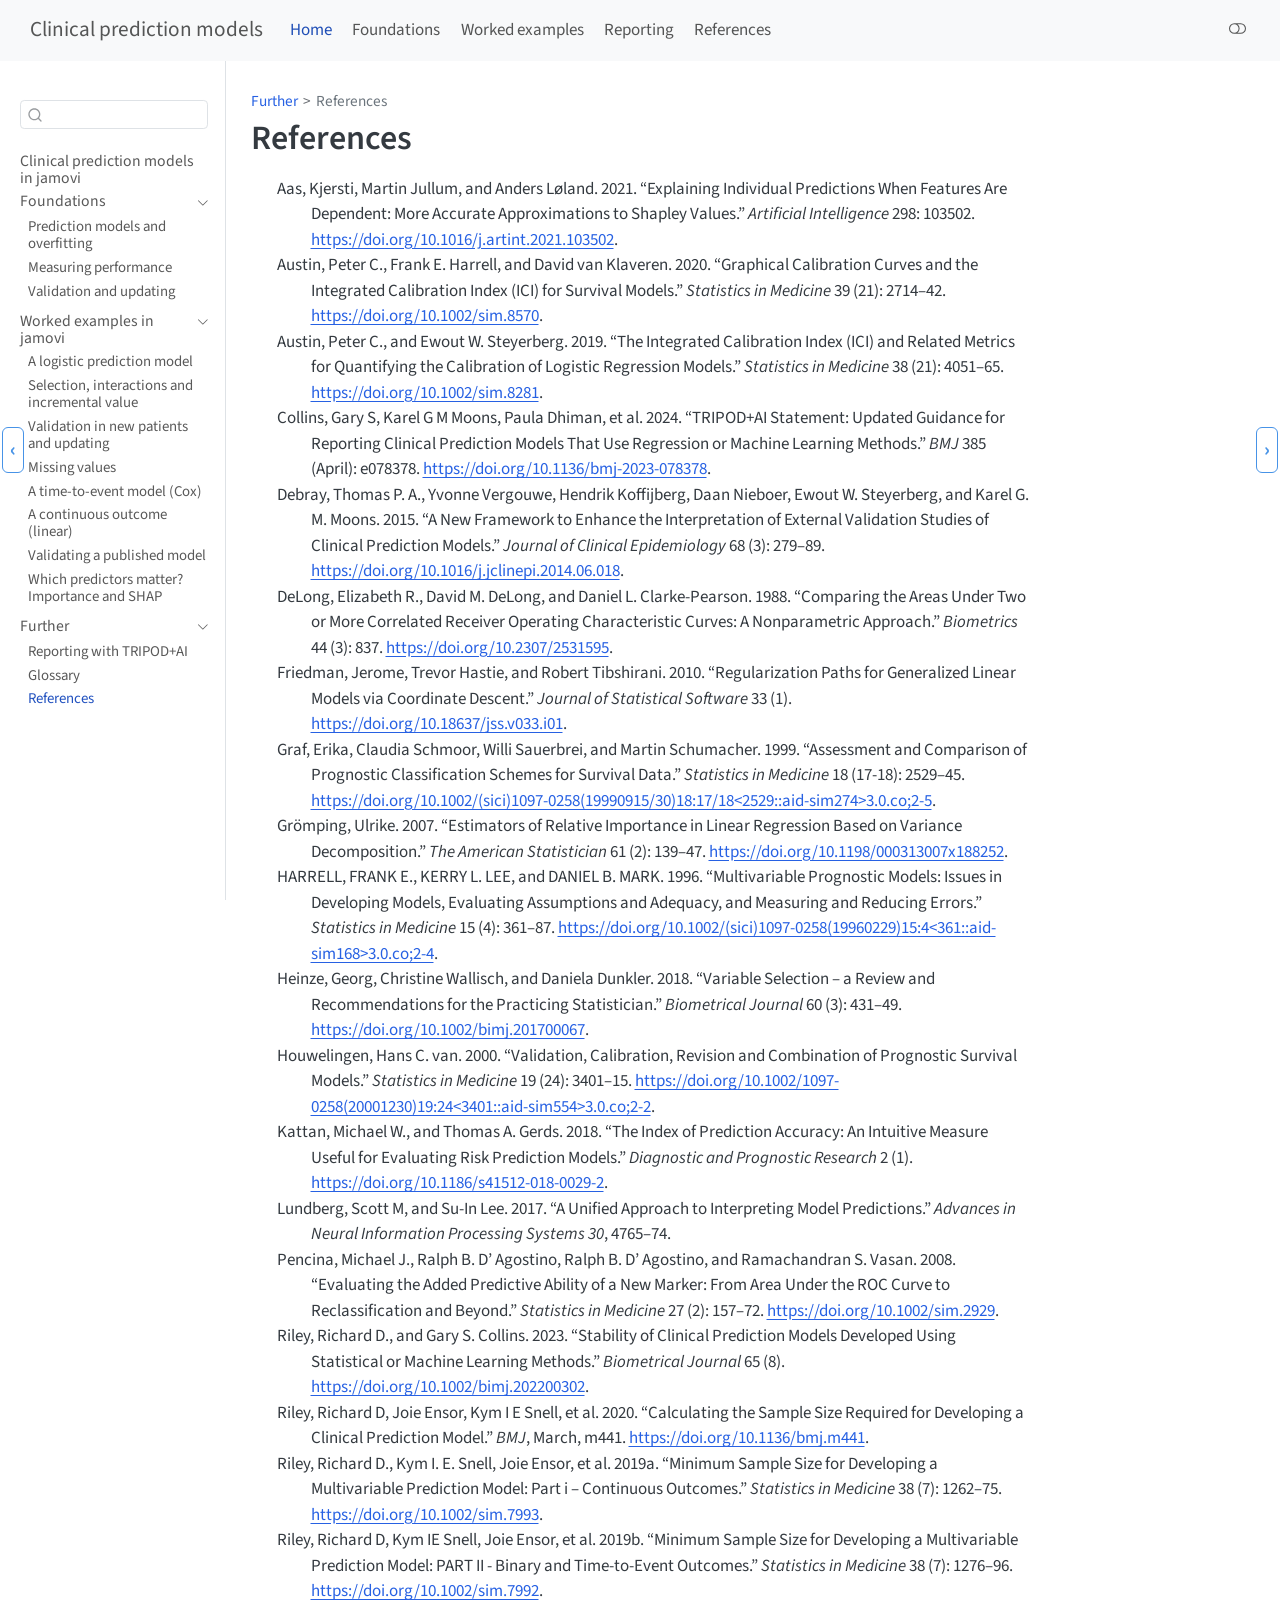
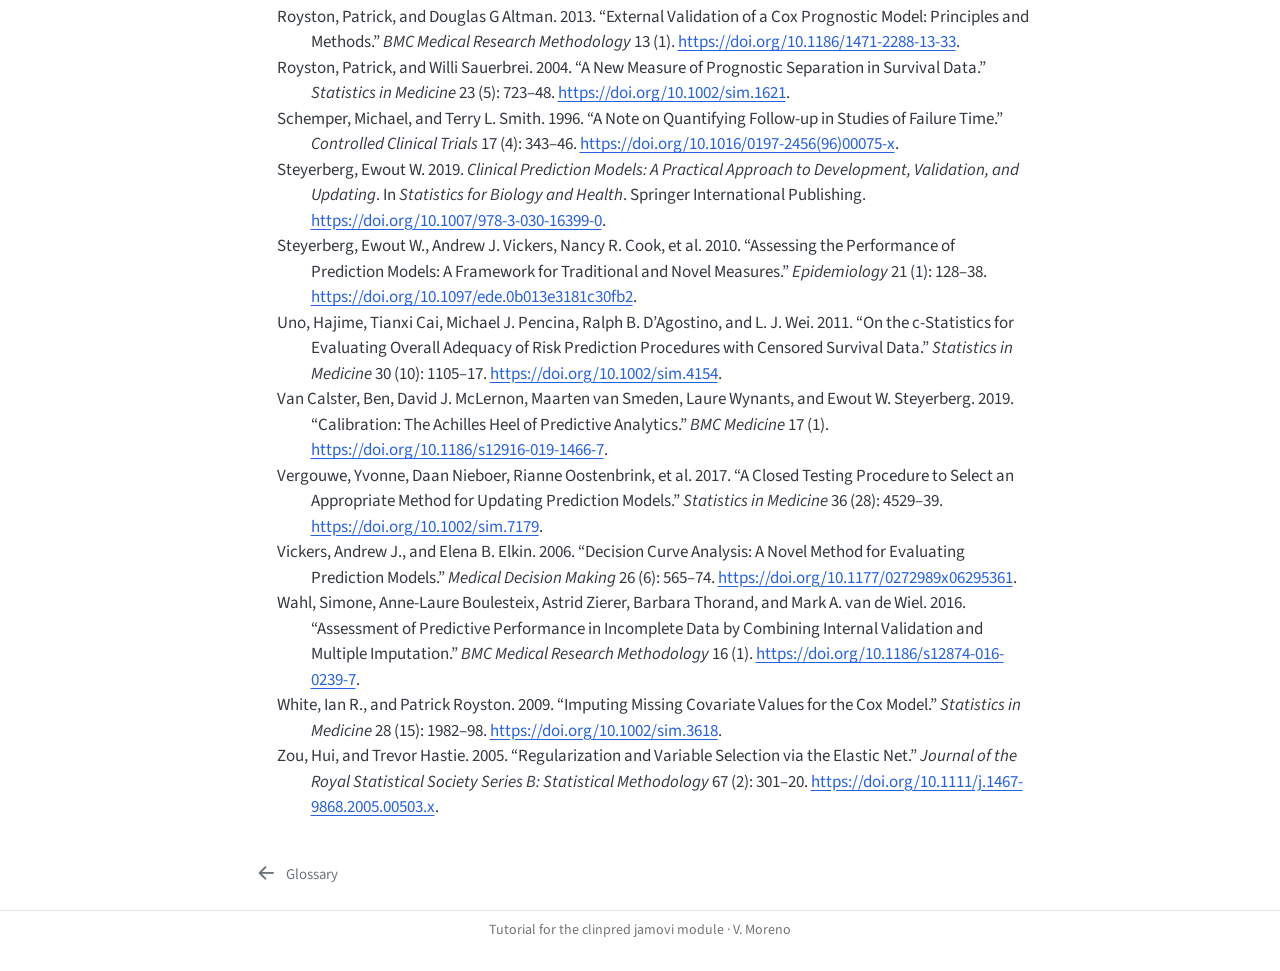
==== commit 429c24e5: "tutorial: References page lists the whole bibliography (nocite); Van Calster 2019 author list fixed " ====
--- a/docs/references.html
+++ b/docs/references.html
@@ -485,8 +485,100 @@
 </header>
 
 
-<div id="refs" role="list">
-
+<div id="refs" class="references csl-bib-body hanging-indent" role="list">
+<div id="ref-aas2021" class="csl-entry" role="listitem">
+Aas, Kjersti, Martin Jullum, and Anders Løland. 2021. <span>“Explaining Individual Predictions When Features Are Dependent: More Accurate Approximations to Shapley Values.”</span> <em>Artificial Intelligence</em> 298: 103502. <a href="https://doi.org/10.1016/j.artint.2021.103502">https://doi.org/10.1016/j.artint.2021.103502</a>.
+</div>
+<div id="ref-austin2020" class="csl-entry" role="listitem">
+Austin, Peter C., Frank E. Harrell, and David van Klaveren. 2020. <span>“Graphical Calibration Curves and the Integrated Calibration Index (ICI) for Survival Models.”</span> <em>Statistics in Medicine</em> 39 (21): 2714–42. <a href="https://doi.org/10.1002/sim.8570">https://doi.org/10.1002/sim.8570</a>.
+</div>
+<div id="ref-austin2019" class="csl-entry" role="listitem">
+Austin, Peter C., and Ewout W. Steyerberg. 2019. <span>“The Integrated Calibration Index (ICI) and Related Metrics for Quantifying the Calibration of Logistic Regression Models.”</span> <em>Statistics in Medicine</em> 38 (21): 4051–65. <a href="https://doi.org/10.1002/sim.8281">https://doi.org/10.1002/sim.8281</a>.
+</div>
+<div id="ref-collins2024" class="csl-entry" role="listitem">
+Collins, Gary S, Karel G M Moons, Paula Dhiman, et al. 2024. <span>“TRIPOD+AI Statement: Updated Guidance for Reporting Clinical Prediction Models That Use Regression or Machine Learning Methods.”</span> <em>BMJ</em> 385 (April): e078378. <a href="https://doi.org/10.1136/bmj-2023-078378">https://doi.org/10.1136/bmj-2023-078378</a>.
+</div>
+<div id="ref-debray2015" class="csl-entry" role="listitem">
+Debray, Thomas P. A., Yvonne Vergouwe, Hendrik Koffijberg, Daan Nieboer, Ewout W. Steyerberg, and Karel G. M. Moons. 2015. <span>“A New Framework to Enhance the Interpretation of External Validation Studies of Clinical Prediction Models.”</span> <em>Journal of Clinical Epidemiology</em> 68 (3): 279–89. <a href="https://doi.org/10.1016/j.jclinepi.2014.06.018">https://doi.org/10.1016/j.jclinepi.2014.06.018</a>.
+</div>
+<div id="ref-delong1988" class="csl-entry" role="listitem">
+DeLong, Elizabeth R., David M. DeLong, and Daniel L. Clarke-Pearson. 1988. <span>“Comparing the Areas Under Two or More Correlated Receiver Operating Characteristic Curves: A Nonparametric Approach.”</span> <em>Biometrics</em> 44 (3): 837. <a href="https://doi.org/10.2307/2531595">https://doi.org/10.2307/2531595</a>.
+</div>
+<div id="ref-friedman2010" class="csl-entry" role="listitem">
+Friedman, Jerome, Trevor Hastie, and Robert Tibshirani. 2010. <span>“Regularization Paths for Generalized Linear Models via Coordinate Descent.”</span> <em>Journal of Statistical Software</em> 33 (1). <a href="https://doi.org/10.18637/jss.v033.i01">https://doi.org/10.18637/jss.v033.i01</a>.
+</div>
+<div id="ref-graf1999" class="csl-entry" role="listitem">
+Graf, Erika, Claudia Schmoor, Willi Sauerbrei, and Martin Schumacher. 1999. <span>“Assessment and Comparison of Prognostic Classification Schemes for Survival Data.”</span> <em>Statistics in Medicine</em> 18 (17-18): 2529–45. <a href="https://doi.org/10.1002/(sici)1097-0258(19990915/30)18:17/18<2529::aid-sim274>3.0.co;2-5">https://doi.org/10.1002/(sici)1097-0258(19990915/30)18:17/18&lt;2529::aid-sim274&gt;3.0.co;2-5</a>.
+</div>
+<div id="ref-gromping2007" class="csl-entry" role="listitem">
+Grömping, Ulrike. 2007. <span>“Estimators of Relative Importance in Linear Regression Based on Variance Decomposition.”</span> <em>The American Statistician</em> 61 (2): 139–47. <a href="https://doi.org/10.1198/000313007x188252">https://doi.org/10.1198/000313007x188252</a>.
+</div>
+<div id="ref-harrell1996" class="csl-entry" role="listitem">
+HARRELL, FRANK E., KERRY L. LEE, and DANIEL B. MARK. 1996. <span>“Multivariable Prognostic Models: Issues in Developing Models, Evaluating Assumptions and Adequacy, and Measuring and Reducing Errors.”</span> <em>Statistics in Medicine</em> 15 (4): 361–87. <a href="https://doi.org/10.1002/(sici)1097-0258(19960229)15:4<361::aid-sim168>3.0.co;2-4">https://doi.org/10.1002/(sici)1097-0258(19960229)15:4&lt;361::aid-sim168&gt;3.0.co;2-4</a>.
+</div>
+<div id="ref-heinze2018" class="csl-entry" role="listitem">
+Heinze, Georg, Christine Wallisch, and Daniela Dunkler. 2018. <span>“Variable Selection – a Review and Recommendations for the Practicing Statistician.”</span> <em>Biometrical Journal</em> 60 (3): 431–49. <a href="https://doi.org/10.1002/bimj.201700067">https://doi.org/10.1002/bimj.201700067</a>.
+</div>
+<div id="ref-vanhouwelingen2000" class="csl-entry" role="listitem">
+Houwelingen, Hans C. van. 2000. <span>“Validation, Calibration, Revision and Combination of Prognostic Survival Models.”</span> <em>Statistics in Medicine</em> 19 (24): 3401–15. <a href="https://doi.org/10.1002/1097-0258(20001230)19:24<3401::aid-sim554>3.0.co;2-2">https://doi.org/10.1002/1097-0258(20001230)19:24&lt;3401::aid-sim554&gt;3.0.co;2-2</a>.
+</div>
+<div id="ref-kattan2018" class="csl-entry" role="listitem">
+Kattan, Michael W., and Thomas A. Gerds. 2018. <span>“The Index of Prediction Accuracy: An Intuitive Measure Useful for Evaluating Risk Prediction Models.”</span> <em>Diagnostic and Prognostic Research</em> 2 (1). <a href="https://doi.org/10.1186/s41512-018-0029-2">https://doi.org/10.1186/s41512-018-0029-2</a>.
+</div>
+<div id="ref-lundberg2017" class="csl-entry" role="listitem">
+Lundberg, Scott M, and Su-In Lee. 2017. <span>“A Unified Approach to Interpreting Model Predictions.”</span> <em>Advances in Neural Information Processing Systems 30</em>, 4765–74.
+</div>
+<div id="ref-pencina2008" class="csl-entry" role="listitem">
+Pencina, Michael J., Ralph B. D’ Agostino, Ralph B. D’ Agostino, and Ramachandran S. Vasan. 2008. <span>“Evaluating the Added Predictive Ability of a New Marker: From Area Under the ROC Curve to Reclassification and Beyond.”</span> <em>Statistics in Medicine</em> 27 (2): 157–72. <a href="https://doi.org/10.1002/sim.2929">https://doi.org/10.1002/sim.2929</a>.
+</div>
+<div id="ref-riley2023" class="csl-entry" role="listitem">
+Riley, Richard D., and Gary S. Collins. 2023. <span>“Stability of Clinical Prediction Models Developed Using Statistical or Machine Learning Methods.”</span> <em>Biometrical Journal</em> 65 (8). <a href="https://doi.org/10.1002/bimj.202200302">https://doi.org/10.1002/bimj.202200302</a>.
+</div>
+<div id="ref-riley2020" class="csl-entry" role="listitem">
+Riley, Richard D, Joie Ensor, Kym I E Snell, et al. 2020. <span>“Calculating the Sample Size Required for Developing a Clinical Prediction Model.”</span> <em>BMJ</em>, March, m441. <a href="https://doi.org/10.1136/bmj.m441">https://doi.org/10.1136/bmj.m441</a>.
+</div>
+<div id="ref-riley2019a" class="csl-entry" role="listitem">
+Riley, Richard D., Kym I. E. Snell, Joie Ensor, et al. 2019a. <span>“Minimum Sample Size for Developing a Multivariable Prediction Model: Part i&nbsp;–&nbsp;Continuous Outcomes.”</span> <em>Statistics in Medicine</em> 38 (7): 1262–75. <a href="https://doi.org/10.1002/sim.7993">https://doi.org/10.1002/sim.7993</a>.
+</div>
+<div id="ref-riley2019b" class="csl-entry" role="listitem">
+Riley, Richard D, Kym IE Snell, Joie Ensor, et al. 2019b. <span>“Minimum Sample Size for Developing a Multivariable Prediction Model: PART II - Binary and Time-to-Event Outcomes.”</span> <em>Statistics in Medicine</em> 38 (7): 1276–96. <a href="https://doi.org/10.1002/sim.7992">https://doi.org/10.1002/sim.7992</a>.
+</div>
+<div id="ref-royston2013" class="csl-entry" role="listitem">
+Royston, Patrick, and Douglas G Altman. 2013. <span>“External Validation of a Cox Prognostic Model: Principles and Methods.”</span> <em>BMC Medical Research Methodology</em> 13 (1). <a href="https://doi.org/10.1186/1471-2288-13-33">https://doi.org/10.1186/1471-2288-13-33</a>.
+</div>
+<div id="ref-royston2004" class="csl-entry" role="listitem">
+Royston, Patrick, and Willi Sauerbrei. 2004. <span>“A New Measure of Prognostic Separation in Survival Data.”</span> <em>Statistics in Medicine</em> 23 (5): 723–48. <a href="https://doi.org/10.1002/sim.1621">https://doi.org/10.1002/sim.1621</a>.
+</div>
+<div id="ref-schemper1996" class="csl-entry" role="listitem">
+Schemper, Michael, and Terry L. Smith. 1996. <span>“A Note on Quantifying Follow-up in Studies of Failure Time.”</span> <em>Controlled Clinical Trials</em> 17 (4): 343–46. <a href="https://doi.org/10.1016/0197-2456(96)00075-x">https://doi.org/10.1016/0197-2456(96)00075-x</a>.
+</div>
+<div id="ref-steyerberg2019" class="csl-entry" role="listitem">
+Steyerberg, Ewout W. 2019. <em>Clinical Prediction Models: A Practical Approach to Development, Validation, and Updating</em>. In <em>Statistics for Biology and Health</em>. Springer International Publishing. <a href="https://doi.org/10.1007/978-3-030-16399-0">https://doi.org/10.1007/978-3-030-16399-0</a>.
+</div>
+<div id="ref-steyerberg2010" class="csl-entry" role="listitem">
+Steyerberg, Ewout W., Andrew J. Vickers, Nancy R. Cook, et al. 2010. <span>“Assessing the Performance of Prediction Models: A Framework for Traditional and Novel Measures.”</span> <em>Epidemiology</em> 21 (1): 128–38. <a href="https://doi.org/10.1097/ede.0b013e3181c30fb2">https://doi.org/10.1097/ede.0b013e3181c30fb2</a>.
+</div>
+<div id="ref-uno2011" class="csl-entry" role="listitem">
+Uno, Hajime, Tianxi Cai, Michael J. Pencina, Ralph B. D’Agostino, and L. J. Wei. 2011. <span>“On the c-Statistics for Evaluating Overall Adequacy of Risk Prediction Procedures with Censored Survival Data.”</span> <em>Statistics in Medicine</em> 30 (10): 1105–17. <a href="https://doi.org/10.1002/sim.4154">https://doi.org/10.1002/sim.4154</a>.
+</div>
+<div id="ref-vancalster2019" class="csl-entry" role="listitem">
+Van Calster, Ben, David J. McLernon, Maarten van Smeden, Laure Wynants, and Ewout W. Steyerberg. 2019. <span>“Calibration: The Achilles Heel of Predictive Analytics.”</span> <em>BMC Medicine</em> 17 (1). <a href="https://doi.org/10.1186/s12916-019-1466-7">https://doi.org/10.1186/s12916-019-1466-7</a>.
+</div>
+<div id="ref-vergouwe2017" class="csl-entry" role="listitem">
+Vergouwe, Yvonne, Daan Nieboer, Rianne Oostenbrink, et al. 2017. <span>“A Closed Testing Procedure to Select an Appropriate Method for Updating Prediction Models.”</span> <em>Statistics in Medicine</em> 36 (28): 4529–39. <a href="https://doi.org/10.1002/sim.7179">https://doi.org/10.1002/sim.7179</a>.
+</div>
+<div id="ref-vickers2006" class="csl-entry" role="listitem">
+Vickers, Andrew J., and Elena B. Elkin. 2006. <span>“Decision Curve Analysis: A Novel Method for Evaluating Prediction Models.”</span> <em>Medical Decision Making</em> 26 (6): 565–74. <a href="https://doi.org/10.1177/0272989x06295361">https://doi.org/10.1177/0272989x06295361</a>.
+</div>
+<div id="ref-wahl2016" class="csl-entry" role="listitem">
+Wahl, Simone, Anne-Laure Boulesteix, Astrid Zierer, Barbara Thorand, and Mark A. van de Wiel. 2016. <span>“Assessment of Predictive Performance in Incomplete Data by Combining Internal Validation and Multiple Imputation.”</span> <em>BMC Medical Research Methodology</em> 16 (1). <a href="https://doi.org/10.1186/s12874-016-0239-7">https://doi.org/10.1186/s12874-016-0239-7</a>.
+</div>
+<div id="ref-white2009" class="csl-entry" role="listitem">
+White, Ian R., and Patrick Royston. 2009. <span>“Imputing Missing Covariate Values for the Cox Model.”</span> <em>Statistics in Medicine</em> 28 (15): 1982–98. <a href="https://doi.org/10.1002/sim.3618">https://doi.org/10.1002/sim.3618</a>.
+</div>
+<div id="ref-zou2005" class="csl-entry" role="listitem">
+Zou, Hui, and Trevor Hastie. 2005. <span>“Regularization and Variable Selection via the Elastic Net.”</span> <em>Journal of the Royal Statistical Society Series B: Statistical Methodology</em> 67 (2): 301–20. <a href="https://doi.org/10.1111/j.1467-9868.2005.00503.x">https://doi.org/10.1111/j.1467-9868.2005.00503.x</a>.
+</div>
 </div>
 
 
